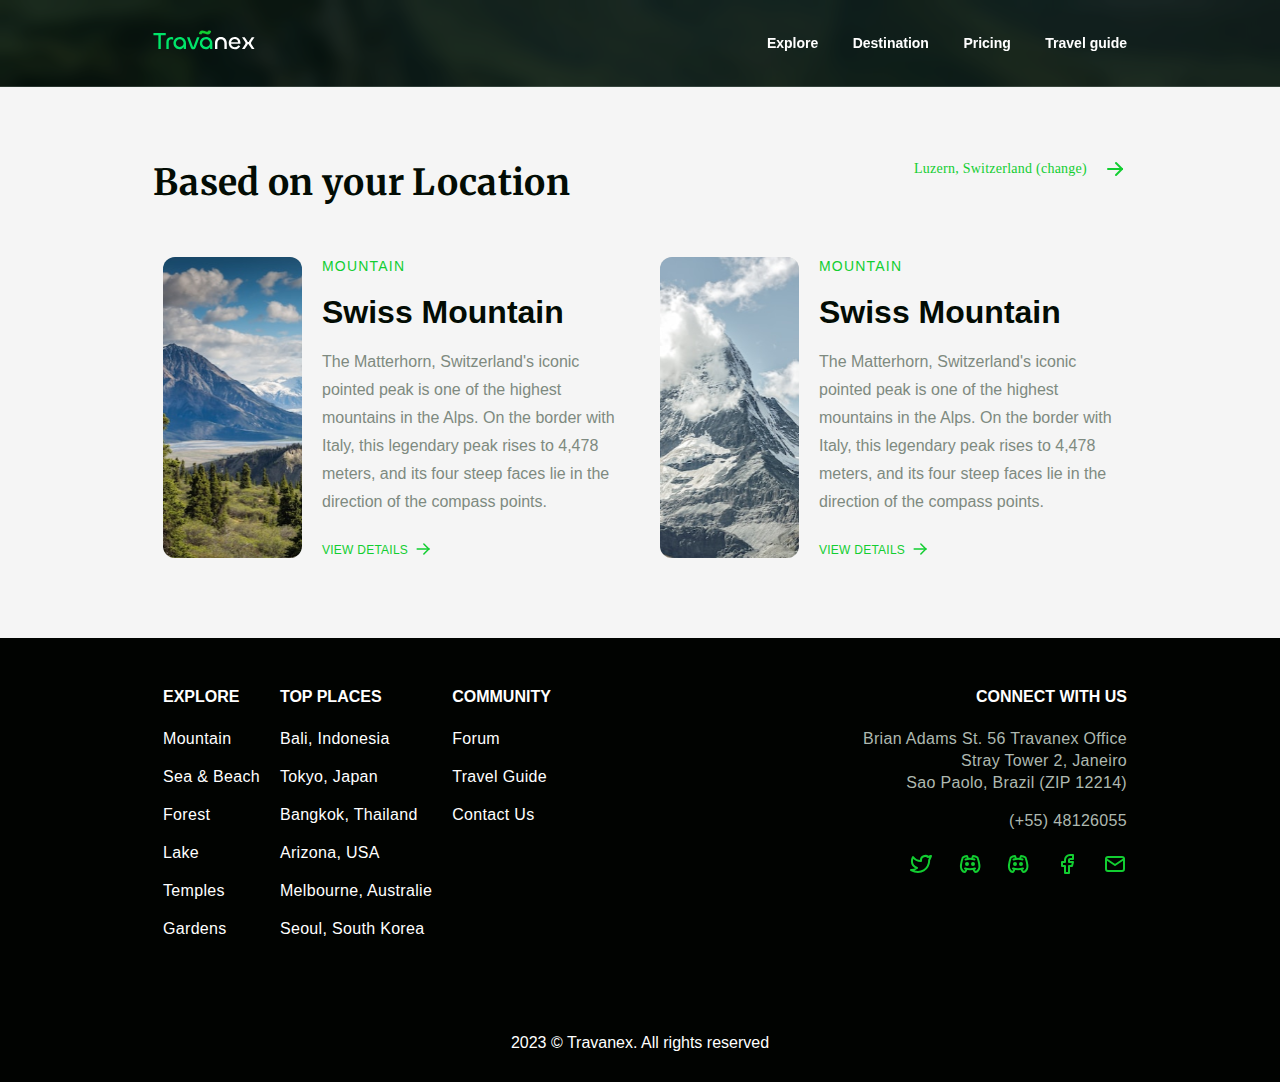
==== location/index.html @ 6718ba79 "Creating git" ====
<!DOCTYPE html>
<html>
<head>
	<meta charset="utf-8">
	<meta name="viewport" content="width=device-width, initial-scale=1">
	<title>temp</title>
	<link rel="stylesheet" type="text/css" href="../css/reset.css">
	<link rel="stylesheet" type="text/css" href="../css/setka_2.css">
	<link rel="stylesheet" type="text/css" href="../css/main.css">
</head>
<body>
<header class="header">
			
			<nav class="nav">
				<div class="container">
					<div class="row justify__content__between nav__row">
						<div class="col-auto nav__block">
							<img class="nav__img" src="../images/Group 3.svg" alt="Travanex">
						</div>
						<div class="col-auto nav__block">
							<ul>
								<li class="nav__item"><a class="nav__link" href="#">Explore</a></li>
								<li class="nav__item"><a class="nav__link" href="#">Destination</a></li>
								<li class="nav__item"><a class="nav__link" href="#">Pricing</a></li>
								<li class="nav__item"><a class="nav__link" href="#">Travel guide</a></li>
							</ul>
						</div>
					</div>
				</div>
			</nav>
				
		</header>


		<section class="location">
			<div class="container">
				<div class="row justify__content__between">
					<div class="col-auto">
						<div class="">
							<h2 class="travel__title">Based on your Location</h2>
						</div>
					</div>

					<div class="col-auto">
						<div class="travel__befores">
							<a class="travel__link" href="#">Luzern, Switzerland (change)</a>
						</div>
					</div>



					<div class="row location__block">
						<div class="col-6 row location_item">
							<div class="col-4">
								<img class="location_img" src="../images/pic_1.svg">
							</div>
							<div class="col-8">
								<h1 class="location__title">MOUNTAIN</h1>
								<h2 class="location__subtitle">Swiss Mountain</h2>
								<p class="location__txt">The Matterhorn, Switzerland's iconic pointed peak is one of the highest mountains in the Alps. On the border with Italy, this legendary peak rises to 4,478 meters, and its four steep faces lie in the direction of the compass points.</p>
								<a class="location__link" href="">View details</a>
							</div>


						</div>
						<div class="col-6 row location_item">

							<div class="col-4">
								<img class="location_img" src="../images/pic_2.svg">
							</div>
							<div class="col-8">
								<h1 class="location__title">MOUNTAIN</h1>
								<h2 class="location__subtitle">Swiss Mountain</h2>
								<p class="location__txt">The Matterhorn, Switzerland's iconic pointed peak is one of the highest mountains in the Alps. On the border with Italy, this legendary peak rises to 4,478 meters, and its four steep faces lie in the direction of the compass points.</p>
								<a class="location__link" href="">View details</a>
							</div>
						</div>
					</div>

					</div>
		</section>



		<footer class="footer">
			<div class="container">
				<div class="row justify__content__between">
					<div class="col-auto row">

						<div class="col-auto">
							<h2 class="footer__title">EXPLORE</h2>
							<ul>
								<li class="footer__txt"><a href="#">Mountain</a></li>
								<li class="footer__txt"><a href="#">Sea & Beach</a></li>
								<li class="footer__txt"><a href="#">Forest</a></li>
								<li class="footer__txt"><a href="#">Lake</a></li>
								<li class="footer__txt"><a href="#">Temples</a></li>
								<li class="footer__txt"><a href="#">Gardens</a></li>
							</ul>
						</div>


						<div class="col-auto">
							<h2 class="footer__title">TOP PLACES</h2>
							<ul>
								<li class="footer__txt"><a href="#">Bali, Indonesia</a></li>
								<li class="footer__txt"><a href="#">Tokyo, Japan</a></li>
								<li class="footer__txt"><a href="#">Bangkok, Thailand</a></li>
								<li class="footer__txt"><a href="#">Arizona, USA</a></li>
								<li class="footer__txt"><a href="#">Melbourne, Australie</a></li>
								<li class="footer__txt"><a href="#">Seoul, South Korea</a></li>
							</ul>
						</div>


						<div class="col-auto">
							<h2 class="footer__title">COMMUNITY</h2>
							<ul>
								<li class="footer__txt"><a href="#">Forum</a></li>
								<li class="footer__txt"><a href="#">Travel Guide</a></li>
								<li class="footer__txt"><a href="#">Contact Us</a></li>
							</ul>
						</div>
					</div>


					<div class="col-4 footer__right">
							<h2 class="footer__title">CONNECT WITH US</h2>
							<p class="footer__txt">Brian Adams St. 56 Travanex Office<br>
Stray Tower 2, Janeiro<br>Sao Paolo, Brazil (ZIP 12214)</p>
							<a  class="footer__txt" href="tel:+5548126055">(+55) 48126055</a>
							<ul class="footer__soc">
								<li class="footer__item"><a href="#"><img src="../images/Twitter.svg"></a></li>
								<li class="footer__item"><a href="#"><img src="../images/Disc.svg "></a></li>
								<li class="footer__item"><a href="#"><img src="../images/Disc.svg "></a></li>
								<li class="footer__item"><a href="#"><img src="../images/Insta.svg"></a></li>
								<li class="footer__item"><a href="#"><img src="../images/Email.svg"></a></li>
							</ul>
						</div>
					</div>

					<div class="row justify__content__center ">
						<p class="footer__copyright">2023 © Travanex. All rights reserved</p>
					</div>
					
				</div>


			</div>
		</footer>
</body>
</html>
---- css/setka_2.css ----
.container {
	width: 100%;
	padding-left: 15px;
	padding-right: 15px;
	margin: 0 auto;
	box-sizing: border-box;
}

.row {
	display: flex;
	flex-wrap: wrap;
	
}

.justify__content__between {
	justify-content: space-between;
}

.justify__content__center {
	justify-content: center;
}

.justify__content__end {
	justify-content: flex-end;
}

.tc {
	text-align: center;
}

.col-auto {
	box-sizing: border-box;
	padding-left: 10px;
	padding-right: 10px;
}

.col-1, .col-2, .col-3, .col-4, .col-5, .col-6, .col-7, .col-8, .col-9, .col-10, .col-11, .col-12 {
	width: 100%;
	padding-left: 10px;
	padding-right: 10px;
	box-sizing: border-box;
}


@media(min-width:576px) {
	.container {
		max-width: 90%;
	}
}

@media(min-width:771px) {
	.container {
		max-width: 90%;
	}
	
	.col-1 {
		flex: 0 0 8.333333%; 
		max-width: 8.333333%;
	}
	
	.col-2 {
		flex: 0 0 16.666667%; 
		max-width: 16.666667%;
	}
	
	.col-3 {
		flex: 0 0 25%;
		max-width: 25%;
	}
	
	.col-4 {
		flex: 0 0 33.333333%;
		max-width: 33.333333%;
	}
	
	.col-5 {
		flex: 0 0 41.666667%;
		max-width: 41.666667%;
	}
	
	.col-6 {
		flex: 0 0 50%;
		max-width: 50%;
	}
	
	.col-7 {
		flex: 0 0 58.333333%;
		max-width: 58.333333%;
	}
	
	.col-8 {
		flex: 0 0 66.666667%;
		max-width: 66.666667%;
	}
	.col-9 {
		flex: 0 0 75%; 
		max-width: 75%;
	}
	.col-10 {
		flex: 0 0 83.333333%;
		max-width: 83.333333%;
	}
	
	.col-11 {
		flex: 0 0 91.666667%;
		max-width: 91.666667%;
	}
	
	.col-12 {
		flex: 0 0 100%; 
		max-width: 100%;
	}
	
}

@media(min-width:992px) {
	.container {
		max-width: 90%;
	}
}

@media(min-width:1200px) {
	.container {
		max-width: 80%;
	}
}
---- css/main.css ----
@import url('https://fonts.cdnfonts.com/css/satoshi');
@import url('https://fonts.cdnfonts.com/css/clash-display');
@import url('https://fonts.cdnfonts.com/css/chillax');
@import url('https://fonts.googleapis.com/css2?family=Merriweather:ital,wght@0,300;0,400;0,700;0,900;1,300;1,400;1,700;1,900&display=swap');
@import url('https://fonts.googleapis.com/css2?family=Playfair+Display:ital,wght@0,400;0,500;0,600;0,700;0,800;0,900;1,400;1,500;1,600;1,700;1,800;1,900&display=swap');
body {
	font-family: 'Satoshi', sans-serif;
	font-style: normal;
	font-weight: 400;
	background-color: #F5F5F5;
}


.header {
	background: url('../images/hero.jpg') no-repeat;
	background-position: center;
	background-size: cover;
}

.nav {
	background: rgba(2, 16, 11, 0.4);
	border-bottom: 1.5px solid rgba(232, 249, 242, 0.15);
	backdrop-filter: blur(7.5px);
	padding: 24px 0px;
}
.nav__row {
	align-items: center;
}
.nav__item {
	display: inline-block;
	margin-left: 30px;
}
.nav__link {
	font-weight: 700;
	font-size: 14px;
	line-height: 19px;
	text-align: center;
	color: #FFFFFF;
}

/****************************************************header section**********************************************/
.header__block {
	padding-top: 160px;
	padding-bottom: 229px;
}
.header__name {
	font-weight: 500;
	font-size: 14px;
	line-height: 19px;
	letter-spacing: 1.2px;
	color: #12CE31;
}
.header__title {
	font-family: 'Merriweather', sans-serif;
	font-style: normal;
	font-weight: 700;
	font-size: 36px;
	line-height: 48px;
	color: #FFFFFF;
	margin: 16px 0px;
}
.header__item {
	display: inline-block;
	color: #A5ABA6;
}
.header__data, .header__link, .header__btn {
	font-weight: 500;
	font-size: 14px;
	line-height: 19px;
	letter-spacing: -0.25px;
	color: #A5ABA6;
}
.header__link {
	text-transform: uppercase;
	color: #12CE31;
	margin-left: 20px;
}
.header__btn {
	background: radial-gradient(50% 357.63% at 50% 50%, #12CE31 0%, #0EA527 51.56%, #007814 100%);
	border-radius: 8px;
	padding: 12px 24px;
	color: #FFFFFF;
	display: table;
	margin-top: 24px;
}

.header__item:nth-child(3) {
	position: relative;
}

.header__item:nth-child(3)::before {
	position: absolute;
	content: "";
	background-image: url('../images/Frame.svg');
	width: 16px;
	height: 16px;
}

/****************************************************travel section*******************************************/
.travel{
	padding-top: 100px;

}
.travel__before, .travel__befores{
	position: relative;
}
.travel__row{
	align-items: center;
}
.travel__before::before{
	position: absolute;
	content: "";/*обяз, так как предполагаеся контент*/
	background: url('../images/arrow_up.svg');
	width: 36px;
	height: 36px;
	right: 0px;
	margin-top: 2px;

}
.travel__befores::before{
	position: absolute;
	content: "";/*обяз*/
	background: url('../images/arrow_right.svg');
	width: 24px;
	height: 24px;
	right: 0px;
	margin-top: -2px;

}
.travel__title{
	font-family: 'Merriweather';
	font-style: normal;
	font-weight: 700;
	font-size: 36px;
	line-height: 48px;
	letter-spacing: 0.32px;
	color: #030C04;
	margin-right: 40px;
}
.travel__before{

}
.travel__link{
	font-family: 'Satoshi';
	font-style: normal;
	font-weight: 500;
	font-size: 14px;
	line-height: 19px;
	text-align: center;
	letter-spacing: 0.25px;
	color: #12CE31;
	margin-right: 40px;
}
.travel__block{
	margin-top: 40px;
}
.travel__item{
	margin-bottom: 10px;
}
.travel__img{
	width: 100%;
	height: 281px;
	object-fit: cover;
	position: relative;
}
.travel__position{
	position: absolute;
	margin-top: -90px ;
}
.travel_name{
	font-family: 'Playfair Display';
	font-style: normal;
	font-weight: 600;
	font-size: 32px;
	line-height: 43px;
	letter-spacing: 0.32px;
	color: #FFFFFF;
	margin-left: 32px;
}
/********************************************location*/
.location{
	padding-top: 72px;
}
.location_item{
	margin-bottom: 30px;
}
.location_item:hover /*при наведении, :: - для псевдоблоков*/
{
	background: #FFFFFF;
	border-radius: 16px;
	padding: 14px;

}
.location_img{
	width: 100%;
	height: 100%;/*auto задает высоту от ширины*/
	object-fit: cover;
	border-radius: 12px	;
}
.location__block{
	margin-top: 50px;
}
.location__title{
	font-family: 'Satoshi' sans-serif;
	font-style: normal;
	font-weight: 500;
	font-size: 14px;
	line-height: 19px;
	letter-spacing: 1.2px;
	color: #12CE31;
	margin-bottom: 16px;
}
.location__subtitle{
	font-family: 'Merriweather' sans-serif;
	font-style: normal;
	font-weight: 700;
	font-size: 32px;
	line-height: 40px;
	color: #030C04;
	margin-bottom: 16px;
}
.location__txt{
	font-family: 'Satoshi' sans-serif;
	font-style: normal;
	font-weight: 400;
	font-size: 16px;
	line-height: 28px;
	color: #7E8A80;
	margin-bottom: 24px;
}
.location__link{
	font-family: 'Satoshi' sans-serif;
	font-style: normal;
	font-weight: 500;
	font-size: 12px;
	line-height: 16px;
	text-align: center;
	letter-spacing: 0.25px;
	text-transform: uppercase;
	color: #12CE31;

	display: inline-block;
	position: relative;
}
.location__link::before{
	position: absolute;
	content: "";
	background: url(../images/location_arrow.svg);
	width: 20px;
	height: 20px;
	right: -25px;
	top: -3px;
}
/************************************************************blog***********************************************************/
.blog{
	margin-top: 40px;
}
.blog__block{
	margin-top: 40px;
}
.blog__linK{
	margin-bottom: 30px;
}
.blog__img{
	width: 100%;
	border-radius: 16px;
	height: 210px;
	object-fit: cover;
}
.blog__list{

	margin-top: 16px;
	margin-bottom: 9px;
}
.blog__item{
	display: inline-block;
	margin-right: 8px;
	font-family: 'Satoshi' sans-serif;
	font-style: normal;
	font-weight: 400;
	font-size: 16px;
	color: #12CE31;
}
.blog__item data{
	color: #CDD2CE;
}
.blog__title{
	font-family: 'Merriweather' sans-serif;
	font-style: normal;
	font-weight: 700;
	font-size: 24px;
	line-height: 36px;
	letter-spacing: 0.32px;
	color: #030C04;
	margin-bottom: 9px;
}
.blog__txt{
	font-family: 'Satoshi' sans-serif;
	font-style: normal;
	font-weight: 400;
	font-size: 16px;
	line-height: 25px;
	color: #7E8A80;
}
.blog__green{
	font-family: 'Satoshi' sans-serif;
	font-style: normal;
	font-weight: 400;
	font-size: 16px;
	line-height: 22px;
	color: #12CE31;
}
/********************************************footer*****************************************/
.footer{
	margin-top: 50px;
	background: #010301;
	padding-bottom: 28px;
	padding-top: 48px;
}
.footer__title{
	font-family: 'Satoshi' sans-serif;
	font-style: normal;
	font-weight: 700;
	font-size: 16px;
	line-height: 22px;
	color: #FFFFFF;
	margin-bottom: 20px;
}
.footer__txt{
	font-family: 'Satoshi' sans-serif;
	font-style: normal;
	font-weight: 400;
	font-size: 16px;
	line-height: 22px;
	letter-spacing: 0.32px;
	color: #AEB9B0;
	display: flow-root;
	margin-bottom: 16px;
}
.footer__right{
	text-align: right;
}
.footer__soc{
	margin-top: 20px;
}
.footer__item{
	display: inline-block;
	margin-left: 20px;
}
.footer__copyright{
	font-family: 'Satoshi' sans-serif;
	font-style: normal;
	font-weight: 400;
	font-size: 16px;
	line-height: 22px;
	color: #FFFFFF;
	margin-top: 76px;
}


/******************************article********************************************************************************/
.article{
	padding-top: 100px;
}
.article .col-5{
	text-align: center;
}
.article__teg{
	font-style: normal;
	font-weight: 500;
	font-size: 12px;
	line-height: 16px;
	text-align: center;
	letter-spacing: 0.25px;
	text-transform: uppercase;
	color: #12CE31;
	padding: 12px 16px;
	border: 1px solid #12CE31;
	display: inline-block;
	margin-bottom: 30px;
}
.article__title{
	font-family: 'Merriweather' sans-serif;
	font-style: normal;
	font-weight: 700;
	font-size: 32px;
	line-height: 40px;
	color: #030C04;
	margin-bottom: 40px;
}
.article__block{
	margin-bottom: 40px;
	justify-content: space-around;
}
.article__type{
	font-family: 'Satoshi';
	font-style: normal;
	font-weight: 500;
	font-size: 14px;
	line-height: 19px;
	letter-spacing: -0.25px;
	color: #A5ABA6;
	margin-bottom: 4px;
}
.article__meaning{
	font-family: 'Satoshi';
	font-style: normal;
	font-weight: 500;
	font-size: 14px;
	line-height: 19px;
	letter-spacing: -0.25px;
	text-transform: uppercase;
	color: #12CE31;
}
.article__img{
	width: 100%;
	line-height: 700px;
	object-fit: cover;
}
.article__paper{
	margin-top: 40px;
}
.article__item{
	display: table;
	margin-bottom: 4px;
}
.article__text{}
.article__text p {
	font-size: 16px;
	line-height: 28px;
	color: #7E8A80;
}
.article__cit{
	display: inline-block;
	margin-bottom: 20px;
	font-size: 20px;
	line-height: 28px;
	color: #7E8A80;
	font-style: italic;

}
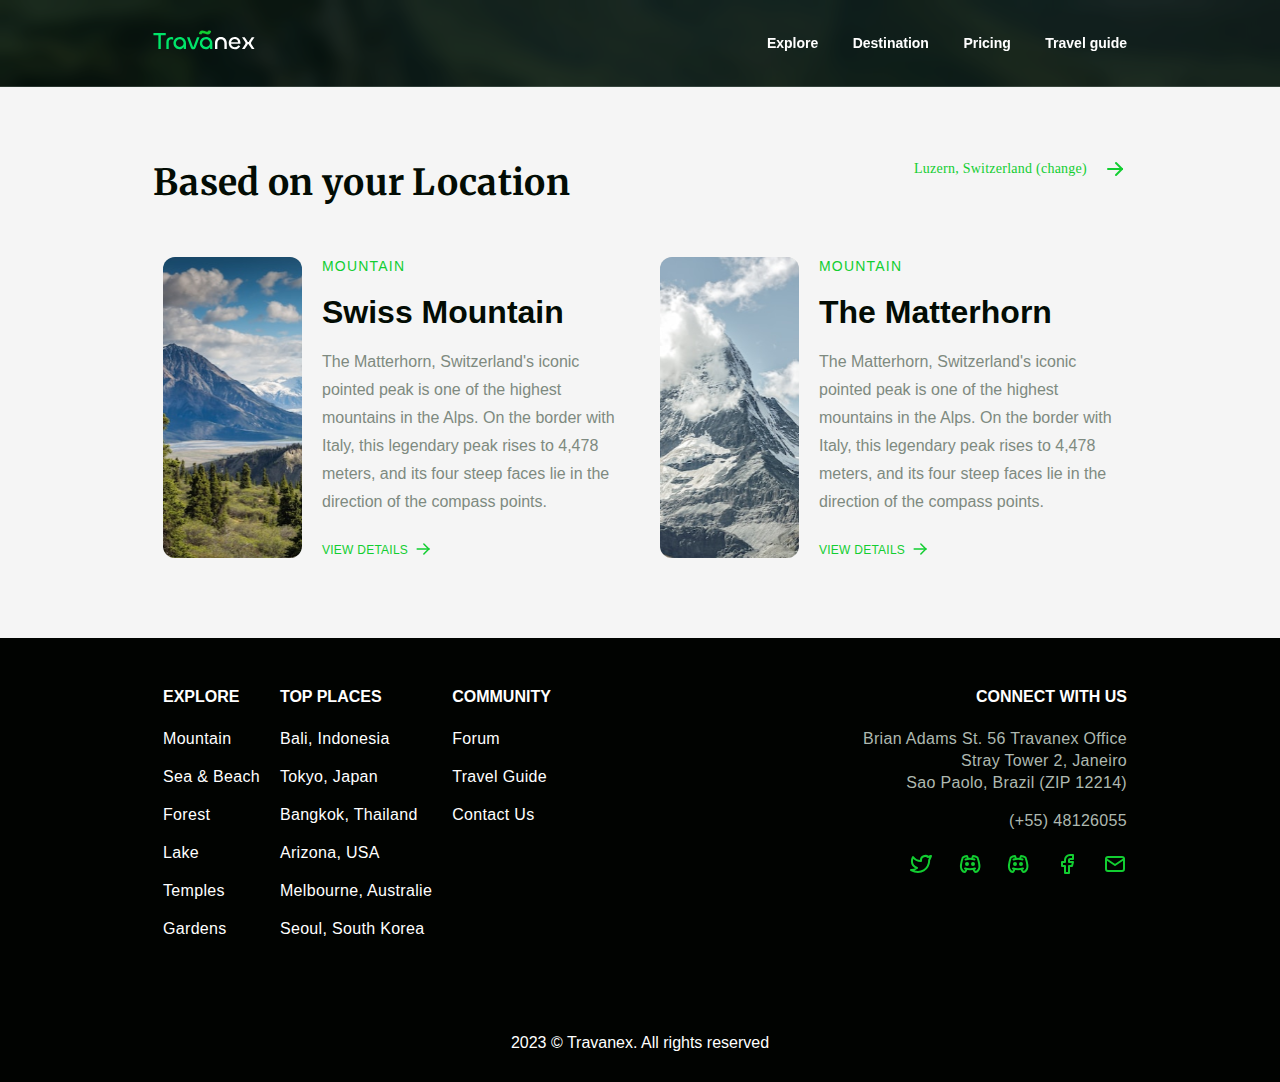
==== commit 64dd3ce5: "Created blog and location articles" ====
--- a/location/index.html
+++ b/location/index.html
@@ -70,7 +70,7 @@
 							</div>
 							<div class="col-8">
 								<h1 class="location__title">MOUNTAIN</h1>
-								<h2 class="location__subtitle">Swiss Mountain</h2>
+								<h2 class="location__subtitle">The Matterhorn</h2>
 								<p class="location__txt">The Matterhorn, Switzerland's iconic pointed peak is one of the highest mountains in the Alps. On the border with Italy, this legendary peak rises to 4,478 meters, and its four steep faces lie in the direction of the compass points.</p>
 								<a class="location__link" href="">View details</a>
 							</div>
